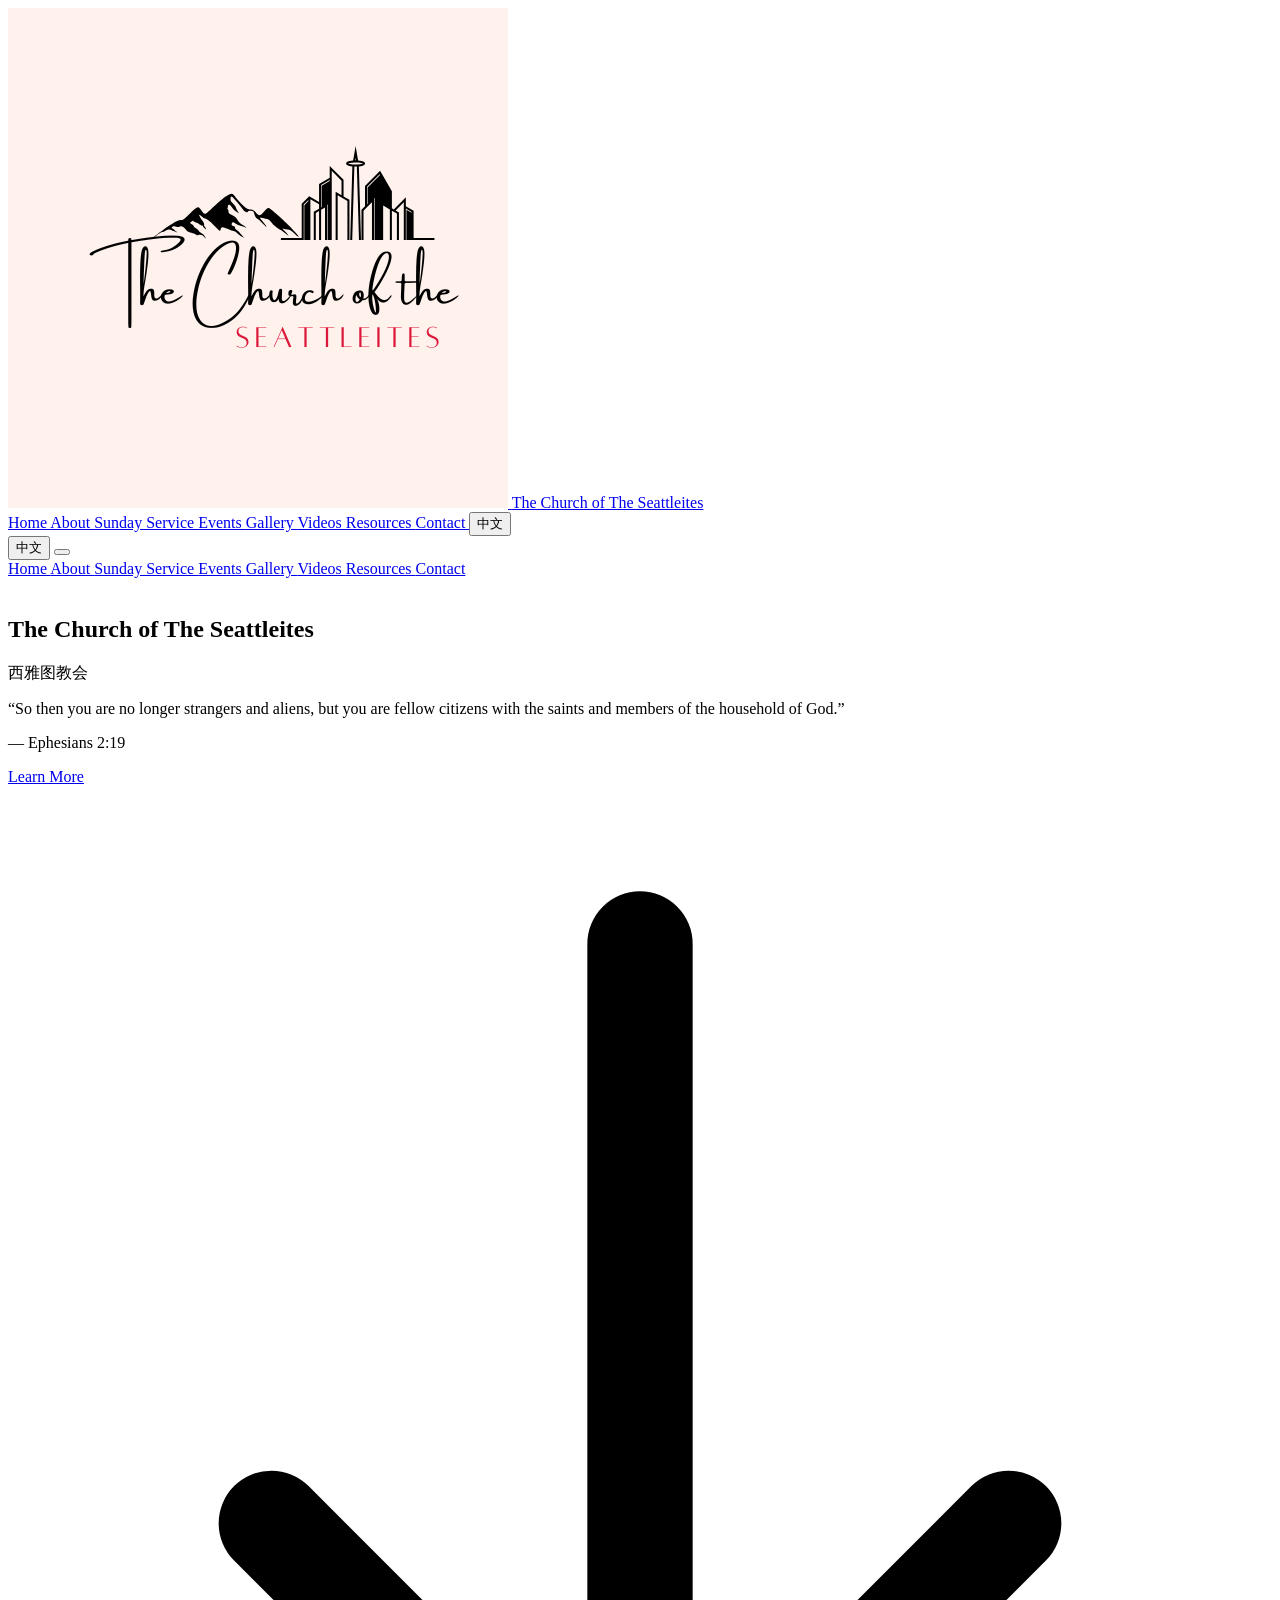
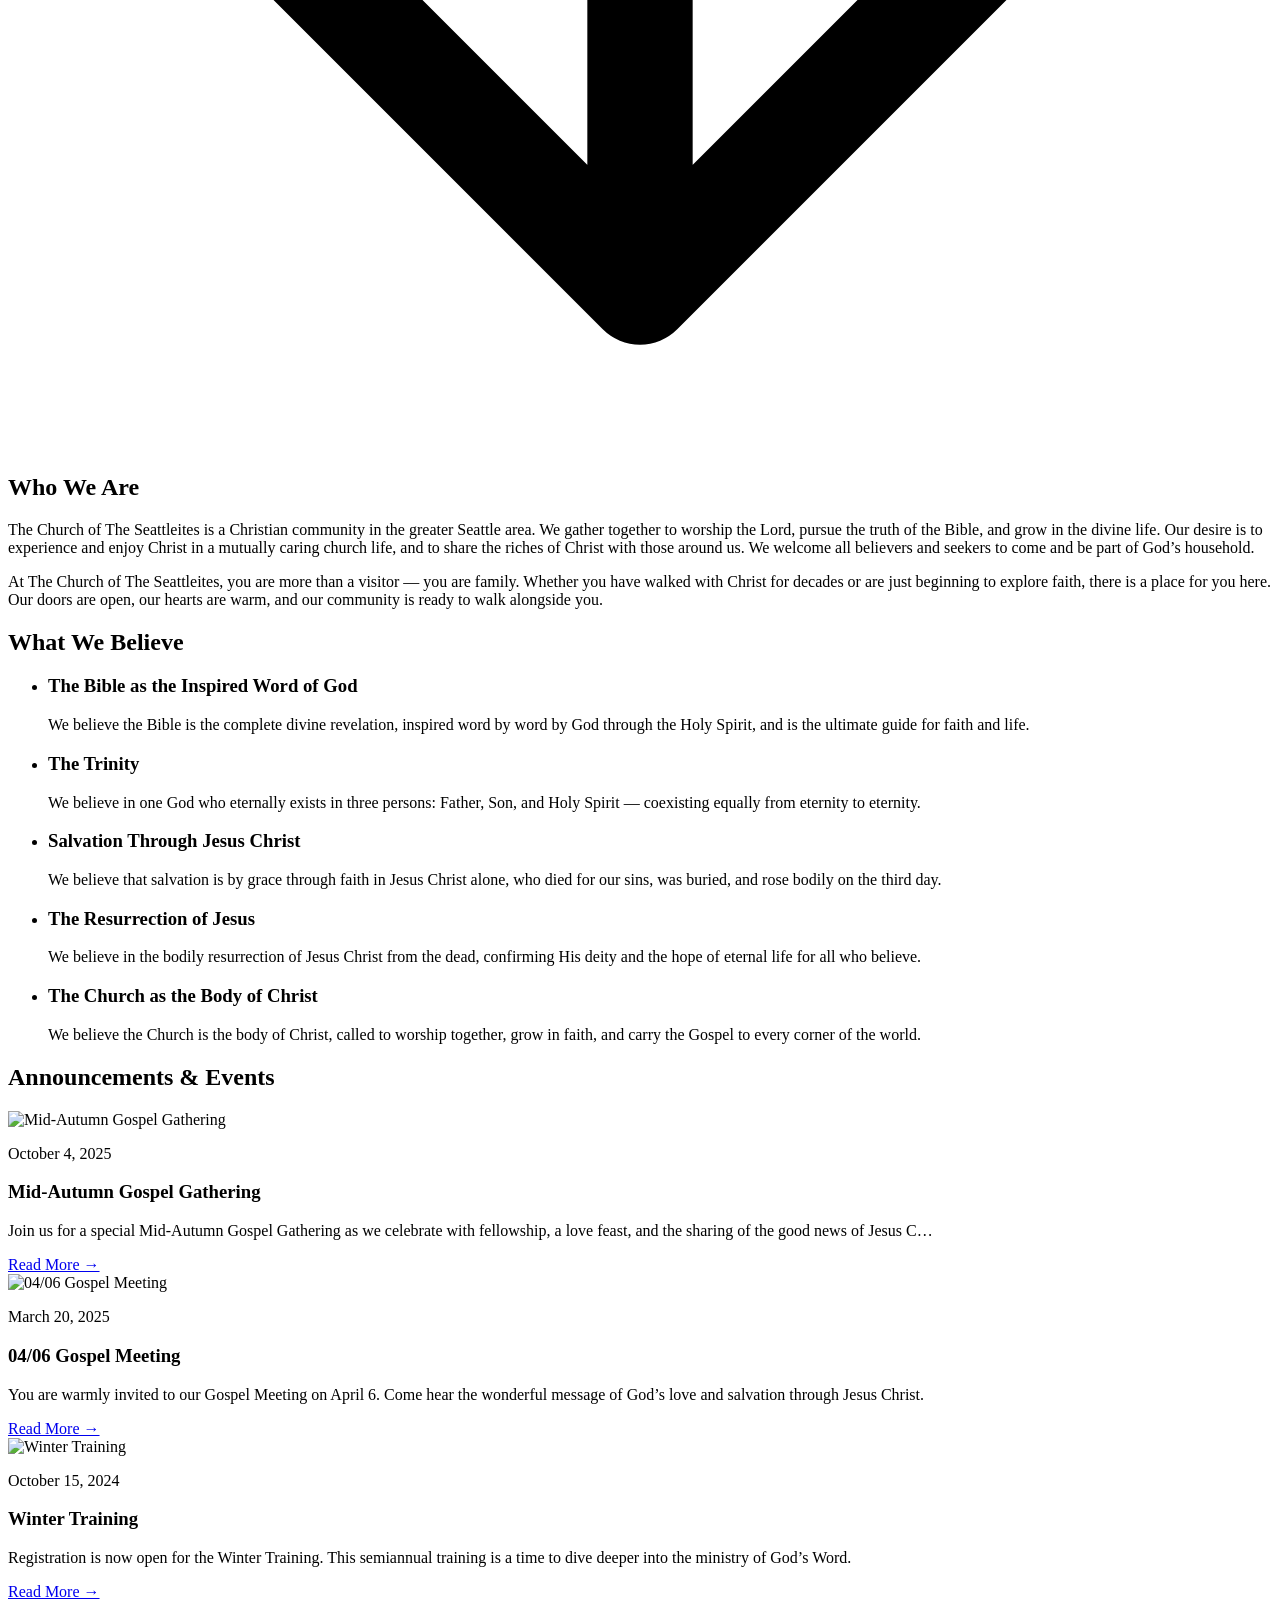
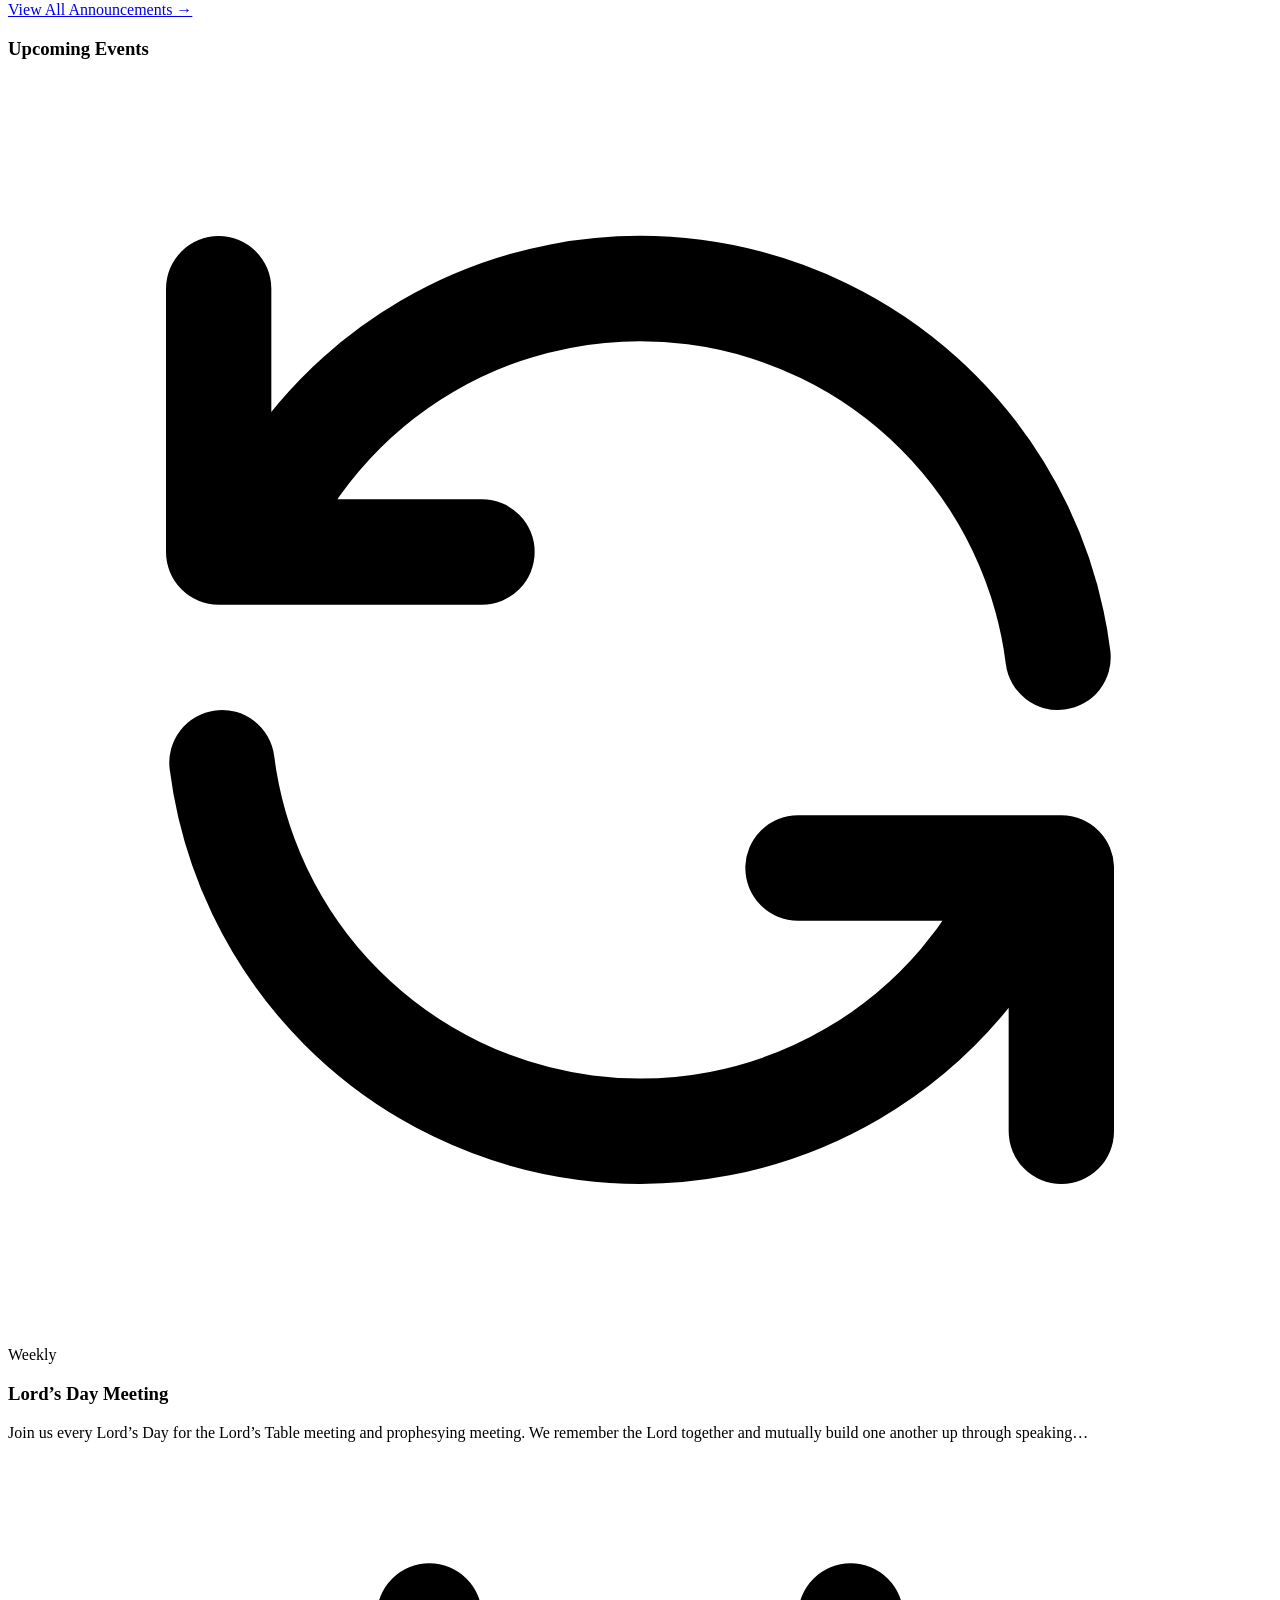
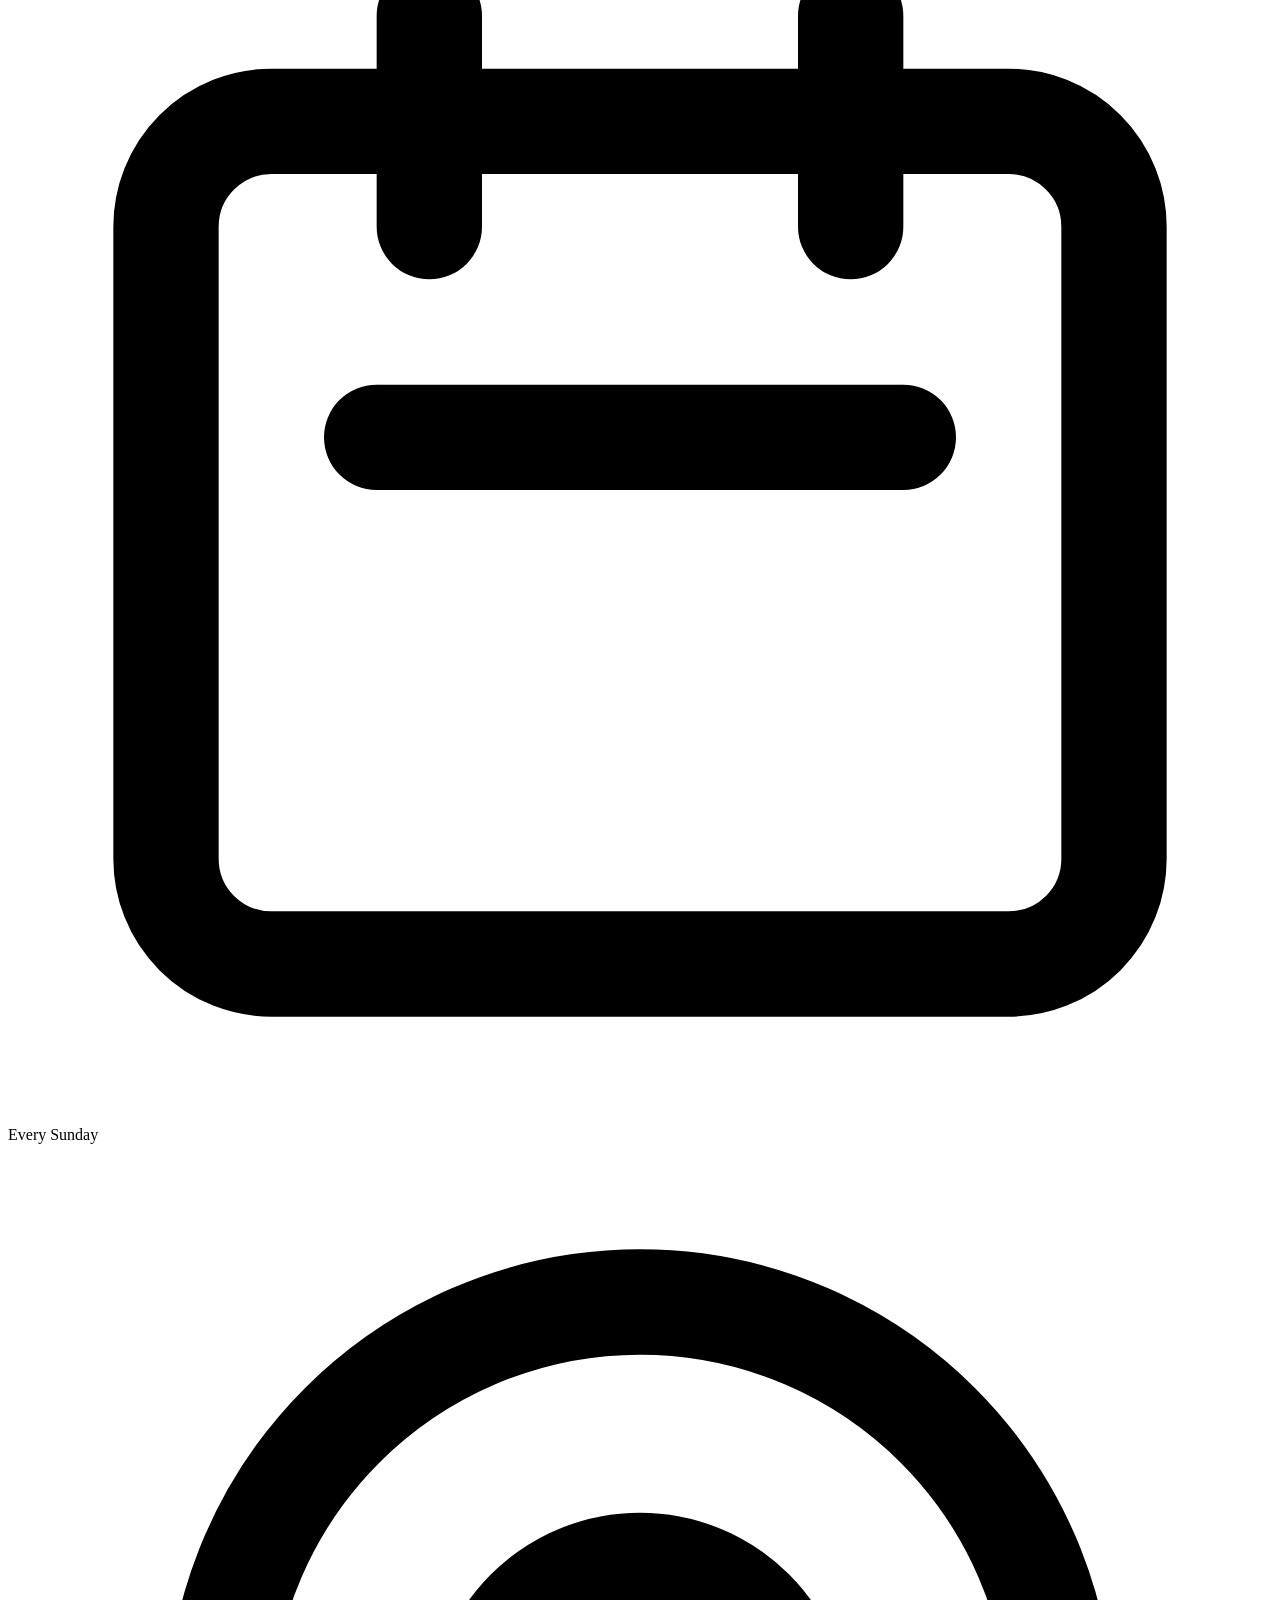
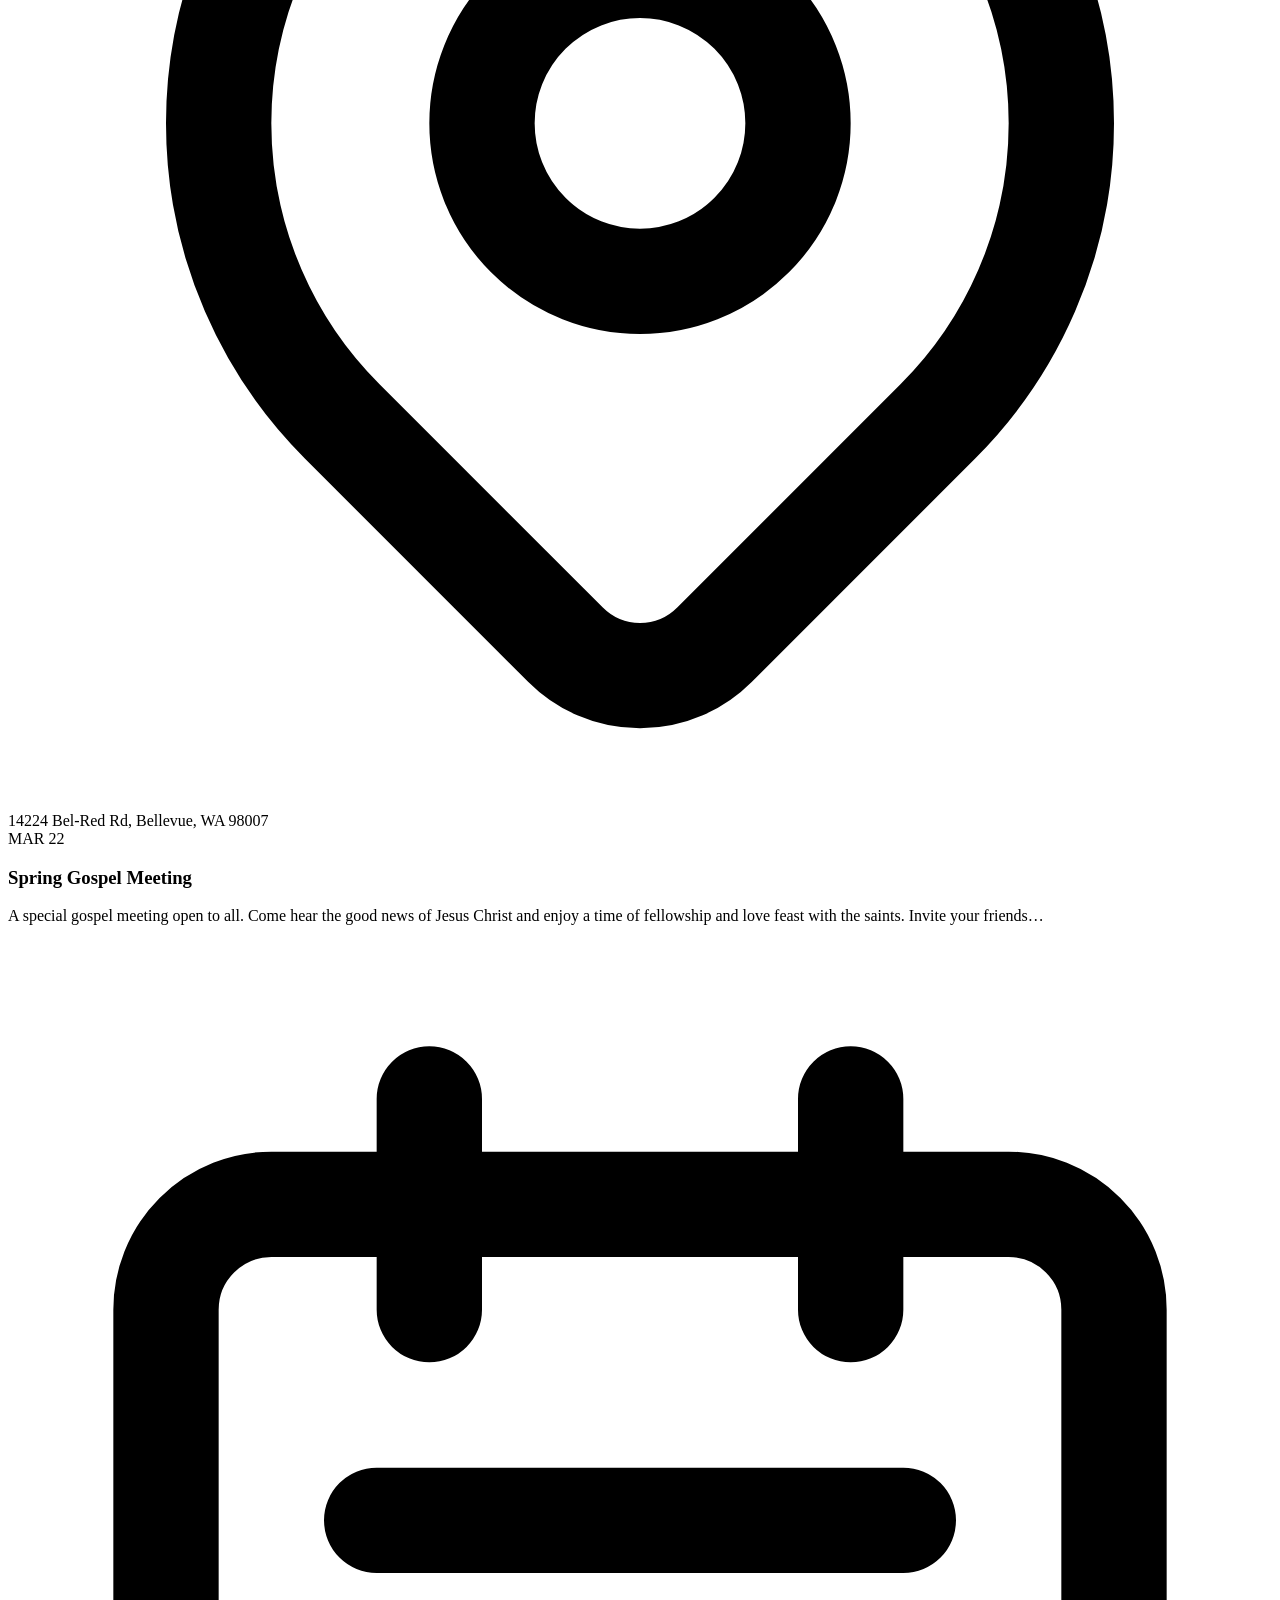
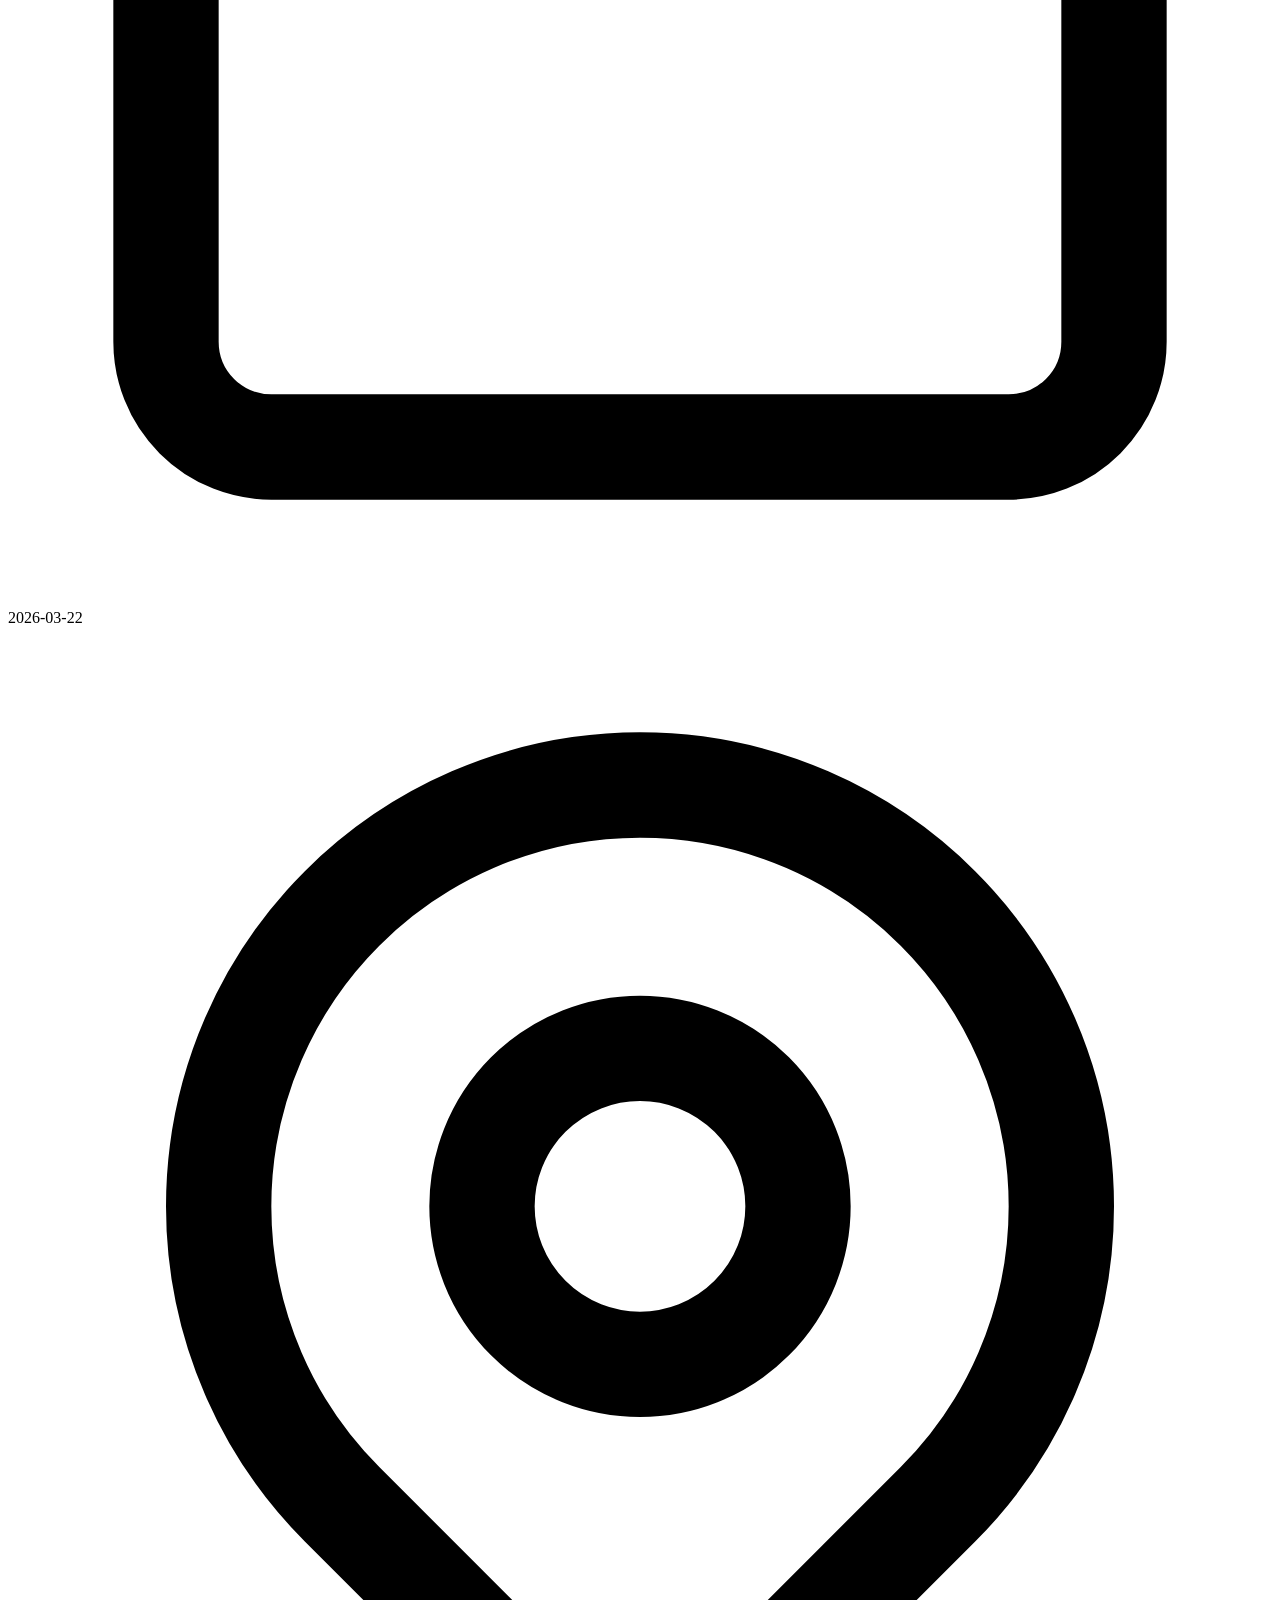
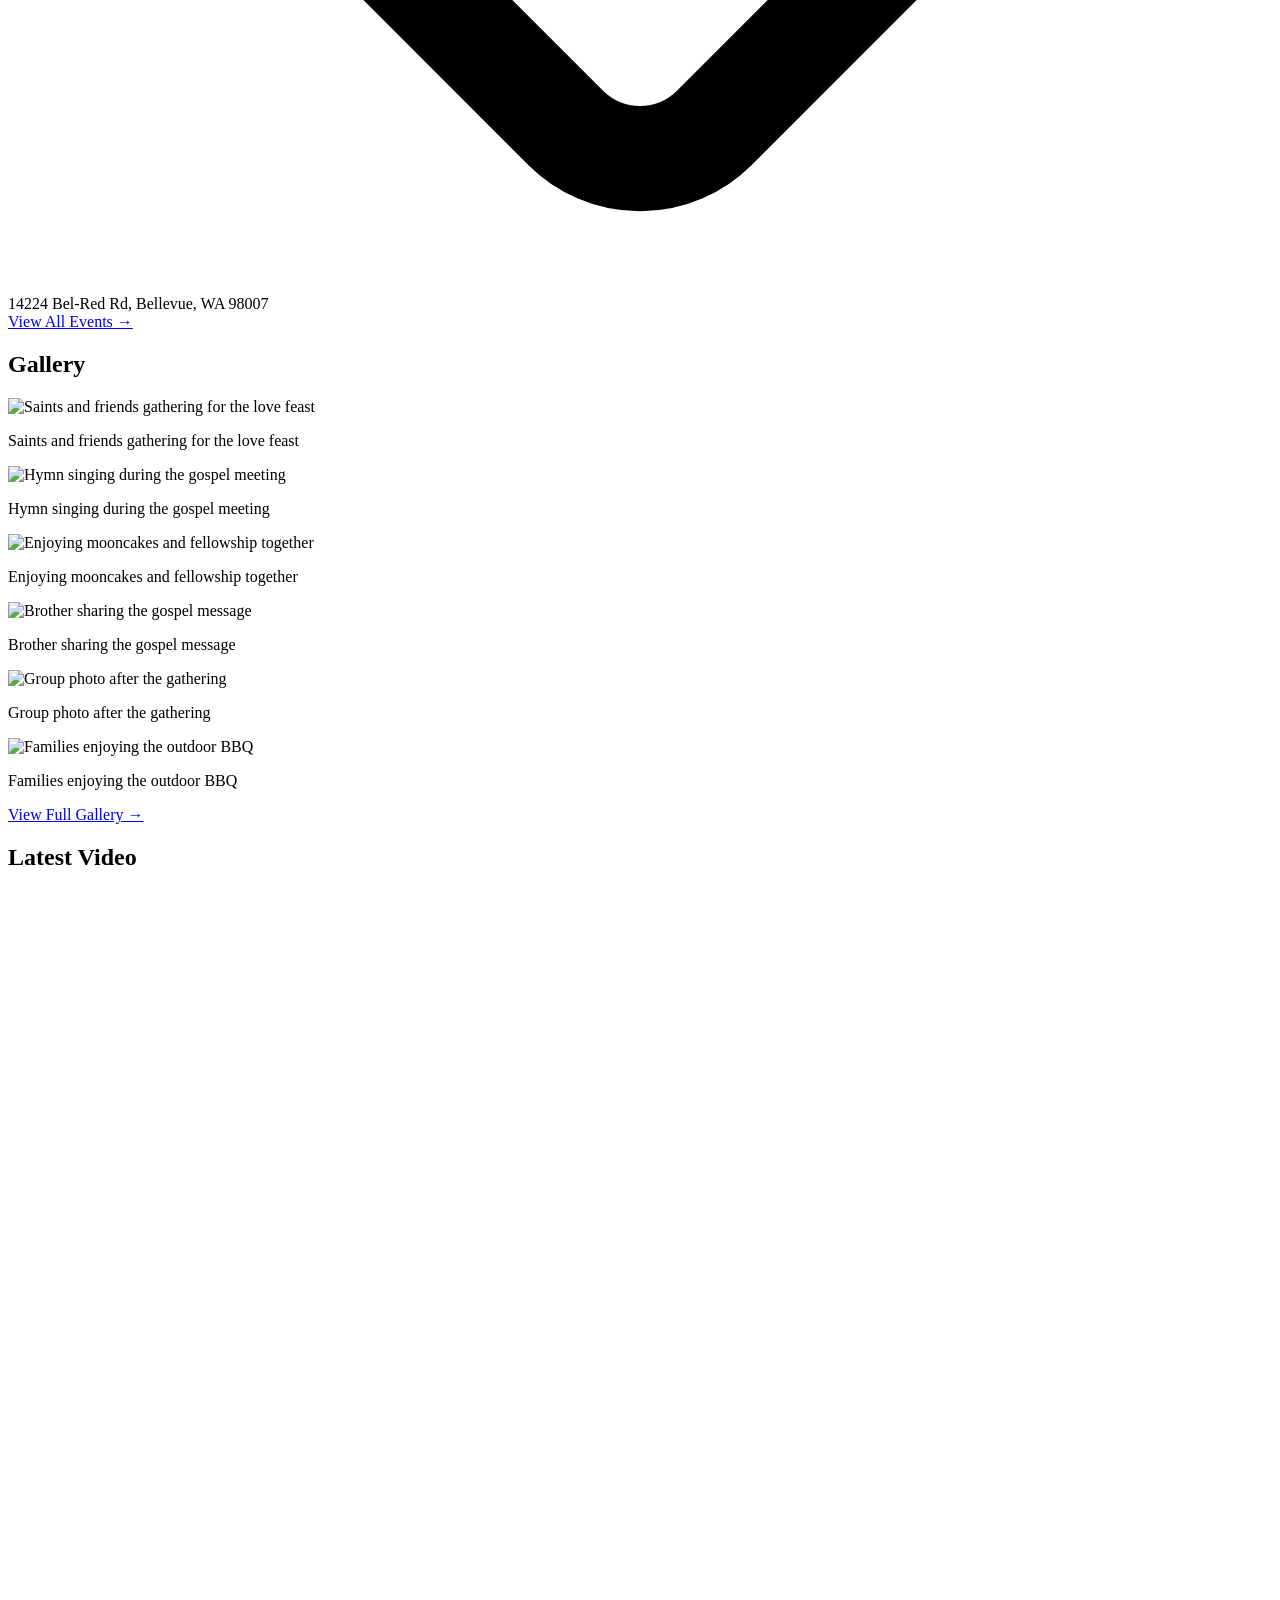
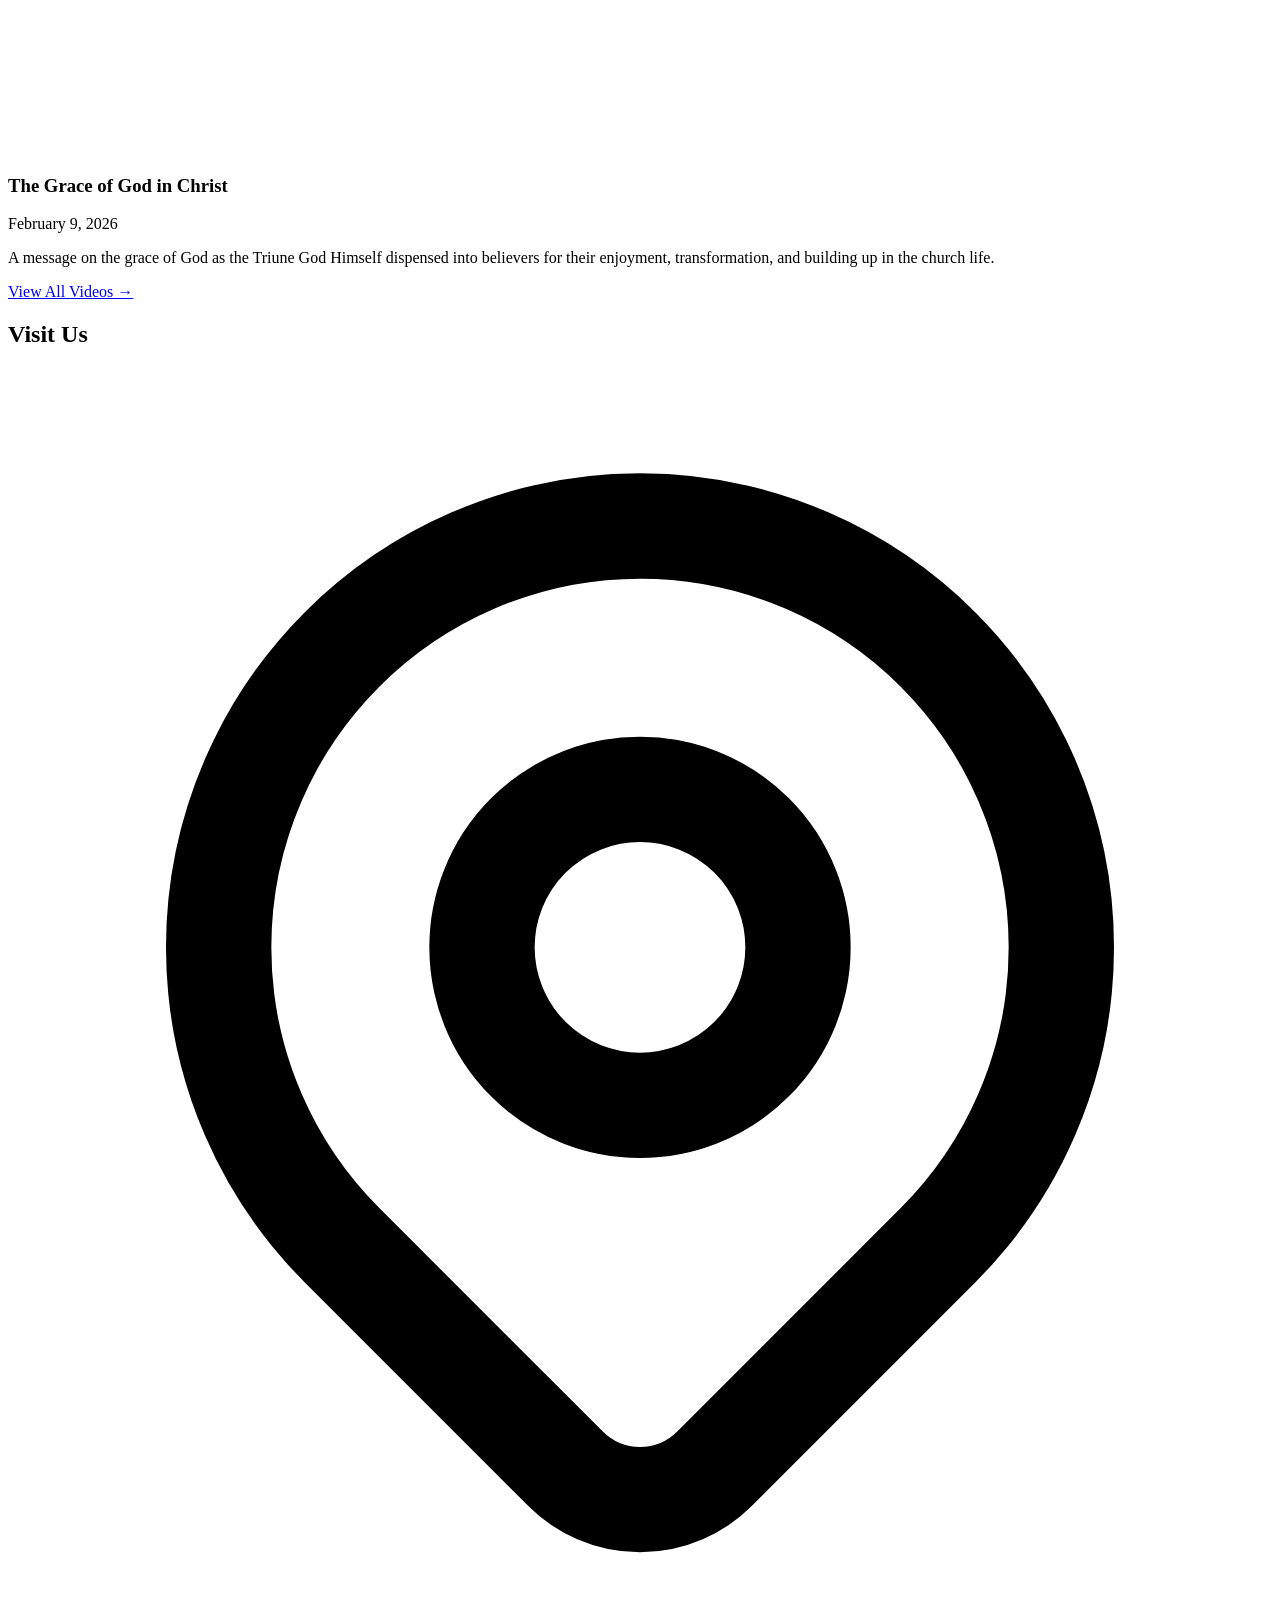
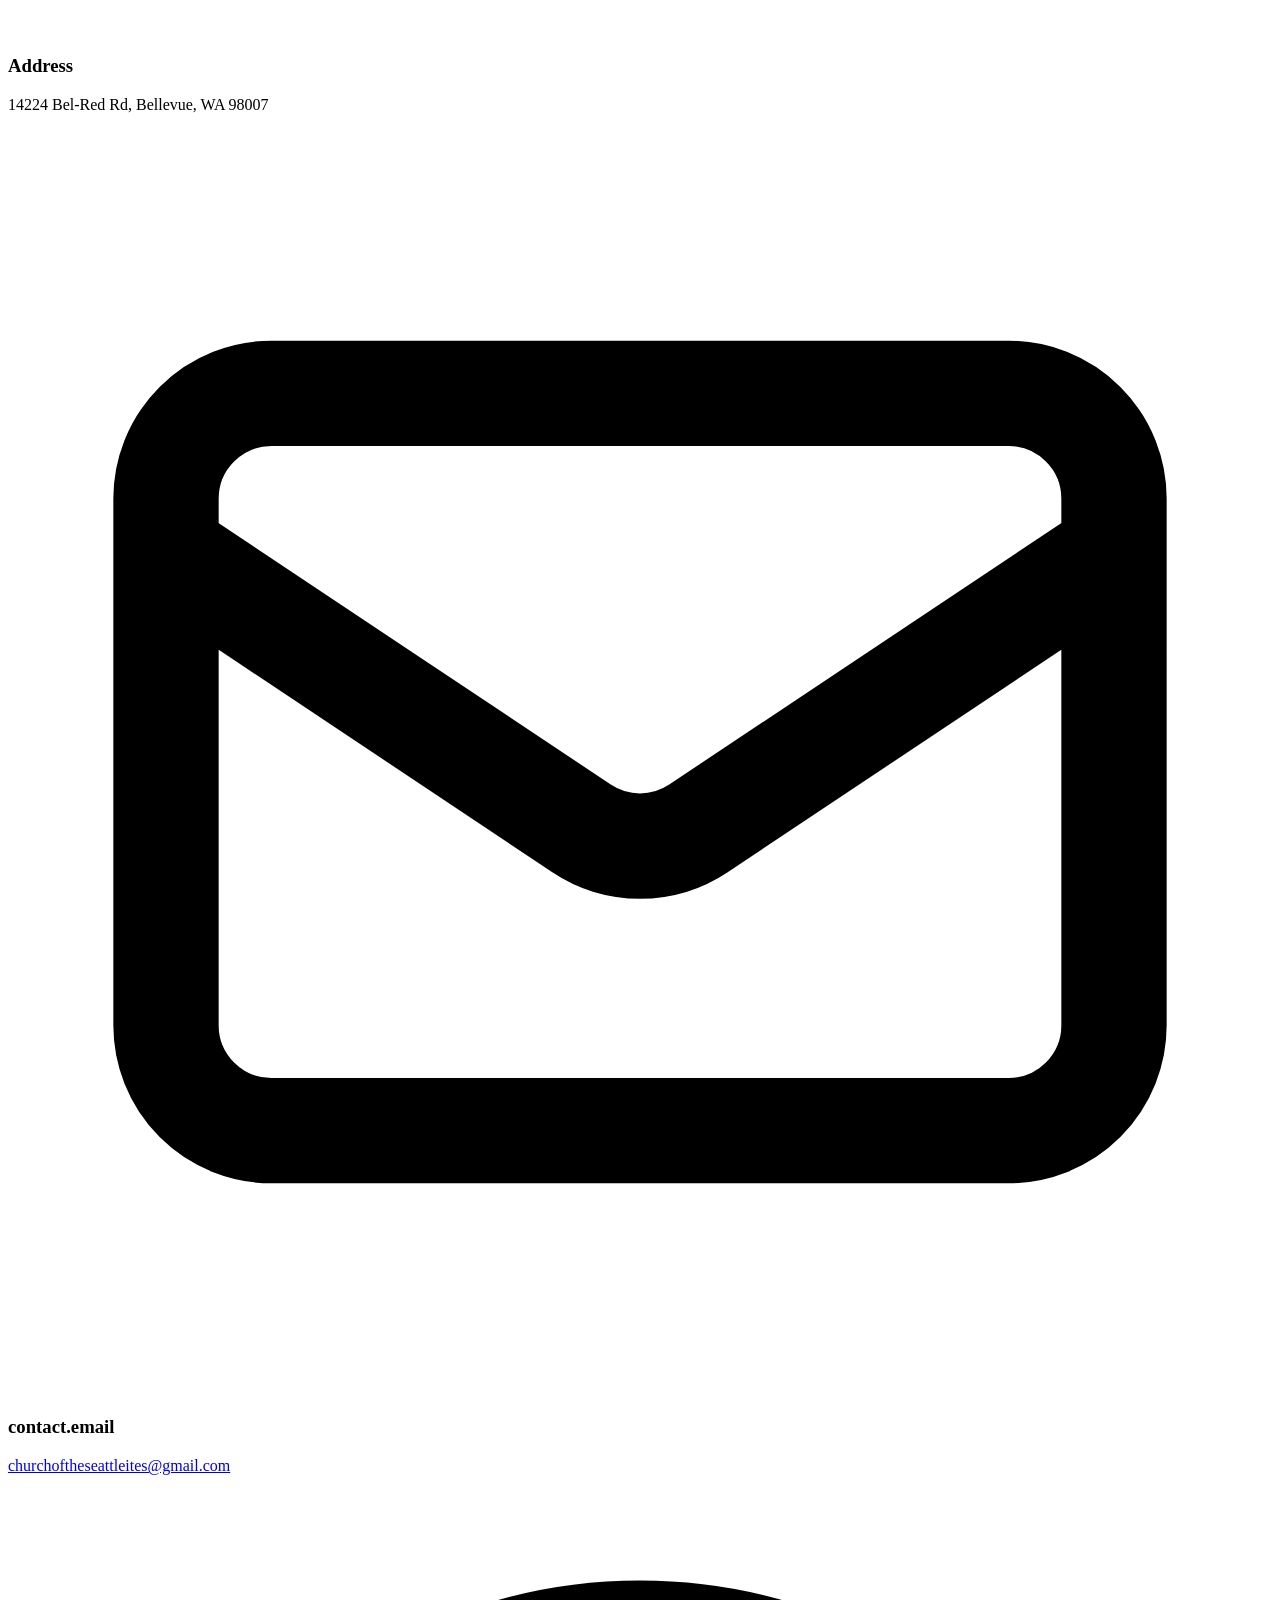
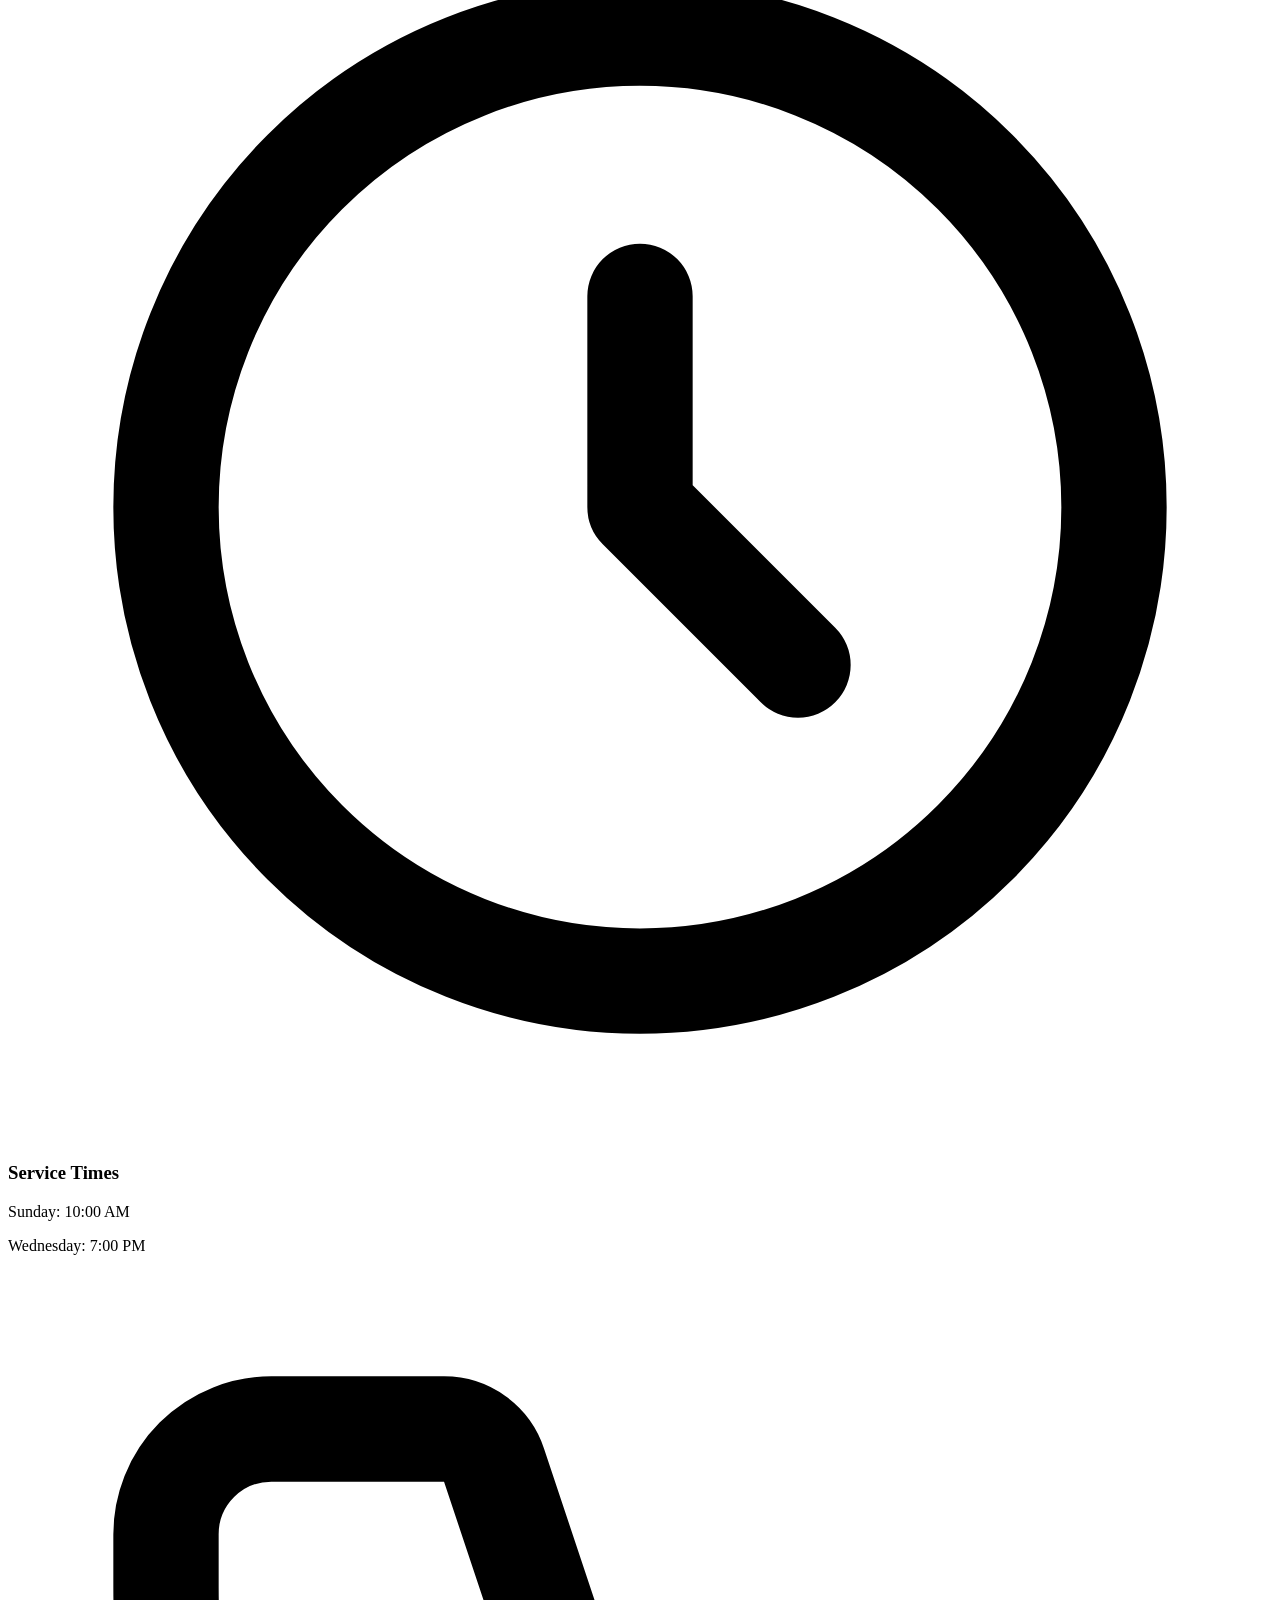
==== tcots-website/index.html @ 28f7b7d3 "Add files via upload" ====
<!DOCTYPE html>
<html lang="en">
<head>
  <meta charset="UTF-8" />
  <meta name="viewport" content="width=device-width, initial-scale=1.0" />
  <title>The Church of The Seattleites</title>
  <meta name="description" content="The Church of The Seattleites — A place of worship, community, and hope in the heart of the Pacific Northwest." />
  <script src="https://cdn.tailwindcss.com"></script>
  <style>
    /* Smooth scrolling for anchor links */
    html { scroll-behavior: smooth; }

    /* Gallery hover overlay */
    .gallery-item:hover .gallery-overlay {
      opacity: 1;
    }

    /* Hero parallax-like subtle animation */
    @keyframes subtlePulse {
      0%, 100% { opacity: 0.85; }
      50% { opacity: 1; }
    }
    .hero-bg { animation: subtlePulse 8s ease-in-out infinite; }
  </style>
</head>
<body class="bg-white text-gray-800 font-sans antialiased">

  <!-- ===== NAVIGATION (injected by app.js) ===== -->
  <div id="nav-container"></div>

  <main>

    <!-- ===================================================================
         SECTION 1: HERO BANNER
         =================================================================== -->
    <section id="hero" class="relative h-screen flex items-center justify-center overflow-hidden">
      <!-- Background image (place your photo at images/hero.jpg) -->
      <div class="absolute inset-0">
        <img src="images/hero.jpg" alt="" class="w-full h-full object-cover" />
        <!-- Fallback gradient if image hasn't loaded yet -->
        <div class="absolute inset-0 bg-gradient-to-br from-[#4d9cc4] via-[#3d7a9a] to-[#1e3a4b] -z-10"></div>
      </div>
      <!-- Dark overlay for text readability -->
      <div class="absolute inset-0 bg-black/50"></div>

      <div class="relative z-10 text-center px-6 max-w-3xl mx-auto">
        <h1 class="text-4xl sm:text-5xl md:text-6xl font-bold text-white leading-tight mb-2 tracking-tight">
          The Church of The Seattleites
        </h1>
        <p class="text-lg sm:text-xl text-white/70 mb-6">西雅图教会</p>
        <p id="hero-verse" class="text-lg sm:text-xl text-gray-200 italic leading-relaxed mb-4">
          &ldquo;So then you are no longer strangers and aliens, but you are fellow citizens with the saints and members of the household of God.&rdquo;
        </p>
        <p id="hero-verse-ref" class="text-sm text-[#7ec3de] font-medium mb-10 tracking-wide">
          &mdash; Ephesians 2:19
        </p>
        <a id="hero-learn-more" href="#who-we-are"
           class="inline-block border-2 border-[#7ec3de] text-[#7ec3de] hover:bg-[#7ec3de] hover:text-[#4d9cc4] px-8 py-3 rounded-full text-sm font-semibold uppercase tracking-widest transition-all duration-300">
          Learn More
        </a>
      </div>

      <!-- Subtle scroll indicator -->
      <div class="absolute bottom-8 left-1/2 -translate-x-1/2 z-10 animate-bounce">
        <svg class="w-6 h-6 text-white/60" fill="none" stroke="currentColor" viewBox="0 0 24 24">
          <path stroke-linecap="round" stroke-linejoin="round" stroke-width="2" d="M19 14l-7 7m0 0l-7-7m7 7V3"/>
        </svg>
      </div>
    </section>

    <!-- ===================================================================
         SECTION 2: WHO WE ARE / WHAT WE BELIEVE
         =================================================================== -->
    <section id="who-we-are" class="py-20 bg-white">
      <div class="max-w-7xl mx-auto px-4 sm:px-6 lg:px-8">
        <div class="grid grid-cols-1 lg:grid-cols-2 gap-12">

          <!-- Who We Are card -->
          <div class="bg-white rounded-xl shadow-lg border-t-4 border-[#7ec3de] p-8 sm:p-10">
            <h2 id="heading-who-we-are" class="text-3xl font-bold text-[#4d9cc4] mb-6">Who We Are</h2>
            <p id="mission-text" class="text-gray-600 leading-relaxed text-base">
              <!-- Populated by JS from siteData.mission -->
            </p>
            <p id="community-text" class="text-gray-600 leading-relaxed text-base mt-4">
              <!-- Populated by JS from siteData.communityDescription -->
            </p>
          </div>

          <!-- What We Believe card -->
          <div class="bg-white rounded-xl shadow-lg border-t-4 border-[#7ec3de] p-8 sm:p-10">
            <h2 id="heading-what-we-believe" class="text-3xl font-bold text-[#4d9cc4] mb-6">What We Believe</h2>
            <ul id="beliefs-list" class="space-y-4">
              <!-- Populated by JS from siteData.beliefs -->
            </ul>
          </div>

        </div>
      </div>
    </section>

    <!-- ===================================================================
         SECTION 3: ANNOUNCEMENTS & EVENTS
         =================================================================== -->
    <section id="announcements" class="py-20 bg-[#f8fafc]">
      <div class="max-w-7xl mx-auto px-4 sm:px-6 lg:px-8">
        <div class="text-center mb-12">
          <h2 id="heading-announcements" class="text-3xl sm:text-4xl font-bold text-[#4d9cc4] mb-3">Announcements &amp; Events</h2>
          <div class="w-16 h-1 bg-[#7ec3de] mx-auto rounded-full"></div>
        </div>

        <!-- Announcements -->
        <div id="announcements-grid" class="grid grid-cols-1 md:grid-cols-2 lg:grid-cols-3 gap-8">
          <!-- Populated by JS: 3 announcement cards -->
        </div>

        <div class="text-center mt-8">
          <a id="link-all-announcements" href="announcements.html"
             class="inline-block text-[#7ec3de] hover:text-[#5dade2] font-semibold text-sm uppercase tracking-wider transition-colors border-b-2 border-[#7ec3de] hover:border-[#5dade2] pb-1">
            View All Announcements &rarr;
          </a>
        </div>

        <!-- Events -->
        <div class="mt-16">
          <h3 id="heading-events" class="text-2xl sm:text-3xl font-bold text-[#4d9cc4] mb-8 text-center">Upcoming Events</h3>
          <div id="events-list" class="grid grid-cols-1 md:grid-cols-2 gap-8">
            <!-- Populated by JS: upcoming event cards -->
          </div>

          <div class="text-center mt-8">
            <a id="link-all-events" href="events.html"
               class="inline-block text-[#7ec3de] hover:text-[#5dade2] font-semibold text-sm uppercase tracking-wider transition-colors border-b-2 border-[#7ec3de] hover:border-[#5dade2] pb-1">
              View All Events &rarr;
            </a>
          </div>
        </div>
      </div>
    </section>

    <!-- ===================================================================
         SECTION 5: PHOTO GALLERY PREVIEW
         =================================================================== -->
    <section id="gallery" class="py-20 bg-[#f8fafc]">
      <div class="max-w-7xl mx-auto px-4 sm:px-6 lg:px-8">
        <div class="text-center mb-12">
          <h2 id="heading-gallery" class="text-3xl sm:text-4xl font-bold text-[#4d9cc4] mb-3">Gallery</h2>
          <div class="w-16 h-1 bg-[#7ec3de] mx-auto rounded-full"></div>
        </div>

        <div id="gallery-grid" class="grid grid-cols-2 md:grid-cols-3 gap-4">
          <!-- Populated by JS: 6 gallery photos with hover overlay -->
        </div>

        <div class="text-center mt-10">
          <a id="link-all-gallery" href="gallery.html"
             class="inline-block text-[#7ec3de] hover:text-[#5dade2] font-semibold text-sm uppercase tracking-wider transition-colors border-b-2 border-[#7ec3de] hover:border-[#5dade2] pb-1">
            View Full Gallery &rarr;
          </a>
        </div>
      </div>
    </section>

    <!-- ===================================================================
         SECTION 6: LATEST VIDEO
         =================================================================== -->
    <section id="videos" class="py-20 bg-white">
      <div class="max-w-7xl mx-auto px-4 sm:px-6 lg:px-8">
        <div class="text-center mb-12">
          <h2 id="heading-watch" class="text-3xl sm:text-4xl font-bold text-[#4d9cc4] mb-3">Watch</h2>
          <div class="w-16 h-1 bg-[#7ec3de] mx-auto rounded-full"></div>
        </div>

        <div id="latest-video" class="max-w-4xl mx-auto">
          <!-- Populated by JS: latest video embed + title/description -->
        </div>

        <div class="text-center mt-10">
          <a id="link-all-videos" href="videos.html"
             class="inline-block text-[#7ec3de] hover:text-[#5dade2] font-semibold text-sm uppercase tracking-wider transition-colors border-b-2 border-[#7ec3de] hover:border-[#5dade2] pb-1">
            View All Videos &rarr;
          </a>
        </div>
      </div>
    </section>

    <!-- ===================================================================
         SECTION 7: CONTACT / VISIT US
         =================================================================== -->
    <section id="contact" class="py-20 bg-[#f8fafc]">
      <div class="max-w-7xl mx-auto px-4 sm:px-6 lg:px-8">
        <div class="text-center mb-12">
          <h2 id="heading-visit" class="text-3xl sm:text-4xl font-bold text-[#4d9cc4] mb-3">Visit Us</h2>
          <div class="w-16 h-1 bg-[#7ec3de] mx-auto rounded-full"></div>
        </div>

        <div class="grid grid-cols-1 lg:grid-cols-2 gap-12">

          <!-- Contact Info -->
          <div id="contact-info" class="space-y-8">
            <!-- Populated by JS from siteData -->
          </div>

          <!-- Google Maps Embed -->
          <div class="rounded-xl overflow-hidden shadow-lg h-80 lg:h-auto min-h-[320px]">
            <iframe
              src="https://www.google.com/maps/embed?pb=!1m18!1m12!1m3!1d2690.5!2d-122.164!3d47.627!2m3!1f0!2f0!3f0!3m2!1i1024!2i768!4f13.1!3m3!1m2!1s0x0%3A0x0!2s14224+Bel-Red+Rd%2C+Bellevue%2C+WA+98007!5e0!3m2!1sen!2sus!4v1700000000000"
              class="w-full h-full border-0"
              allowfullscreen=""
              loading="lazy"
              referrerpolicy="no-referrer-when-downgrade"
              title="The Church of The Seattleites location on Google Maps">
            </iframe>
          </div>

        </div>
      </div>
    </section>

  </main>

  <!-- ===== FOOTER (injected by app.js) ===== -->
  <div id="footer-container"></div>

  <!-- ===================================================================
       MODULE SCRIPT: Populate dynamic sections from data files
       =================================================================== -->
  <script type="module">
    import { siteData } from './data/site.js';
    import { posts } from './data/posts.js';
    import { events } from './data/events.js';
    import { gallery } from './data/gallery.js';
    import { videos } from './data/videos.js';
    import { formatDate, createYouTubeEmbed, truncateText, t, localize, getLang } from './js/app.js';

    // i18n: Update static headings
    document.addEventListener('DOMContentLoaded', () => {
      // Hero
      const heroVerse = document.getElementById('hero-verse');
      if (heroVerse) heroVerse.innerHTML = t('home.heroVerse');
      const heroVerseRef = document.getElementById('hero-verse-ref');
      if (heroVerseRef) heroVerseRef.innerHTML = '\u2014 ' + (getLang() === 'zh' ? '以弗所书 2:19' : 'Ephesians 2:19');
      const heroLearnMore = document.getElementById('hero-learn-more');
      if (heroLearnMore) heroLearnMore.textContent = t('home.learnMore');

      // Section headings
      document.getElementById('heading-who-we-are')?.replaceChildren(document.createTextNode(t('home.whoWeAre')));
      document.getElementById('heading-what-we-believe')?.replaceChildren(document.createTextNode(t('home.whatWeBelieve')));
      document.getElementById('heading-announcements')?.replaceChildren(document.createTextNode(t('home.announcements')));
      document.getElementById('link-all-announcements')?.replaceChildren(document.createTextNode(t('home.viewAllAnnouncements') + ' →'));
      document.getElementById('heading-events')?.replaceChildren(document.createTextNode(t('home.upcomingEvents')));
      document.getElementById('link-all-events')?.replaceChildren(document.createTextNode(t('home.viewAllEvents') + ' →'));
      document.getElementById('heading-gallery')?.replaceChildren(document.createTextNode(t('home.galleryPreview')));
      document.getElementById('link-all-gallery')?.replaceChildren(document.createTextNode(t('home.viewFullGallery') + ' →'));
      document.getElementById('heading-watch')?.replaceChildren(document.createTextNode(t('home.latestVideo')));
      document.getElementById('link-all-videos')?.replaceChildren(document.createTextNode(t('home.viewAllVideos') + ' →'));
      document.getElementById('heading-visit')?.replaceChildren(document.createTextNode(t('home.visitUs')));
    });

    // -----------------------------------------------------------------
    // SECTION 2: Who We Are / What We Believe
    // -----------------------------------------------------------------
    const missionEl = document.getElementById('mission-text');
    if (missionEl) {
      missionEl.textContent = localize(siteData, 'mission') || '';
    }

    const communityEl = document.getElementById('community-text');
    if (communityEl) {
      communityEl.textContent = localize(siteData, 'communityDescription') || '';
    }

    const beliefsList = document.getElementById('beliefs-list');
    if (beliefsList && siteData.beliefs) {
      beliefsList.innerHTML = siteData.beliefs
        .map(
          (belief) => `
          <li class="flex items-start space-x-3">
            <span class="mt-1 flex-shrink-0 w-2 h-2 rounded-full bg-[#7ec3de]"></span>
            <div>
              <h3 class="font-semibold text-[#4d9cc4] text-sm">${localize(belief, 'title')}</h3>
              <p class="text-gray-600 text-sm mt-1">${localize(belief, 'description')}</p>
            </div>
          </li>`
        )
        .join('');
    }

    // -----------------------------------------------------------------
    // SECTION 3: Latest Announcements (first 3 posts)
    // -----------------------------------------------------------------
    const announcementsGrid = document.getElementById('announcements-grid');
    if (announcementsGrid && posts.length > 0) {
      const latestPosts = posts.slice(0, 3);
      announcementsGrid.innerHTML = latestPosts
        .map(
          (post) => `
          <article class="bg-white rounded-xl shadow-md overflow-hidden hover:shadow-lg transition-shadow duration-300 flex flex-col">
            <div class="h-48 overflow-hidden">
              <img
                src="${post.image}"
                alt="${localize(post, 'title')}"
                class="w-full h-full object-cover hover:scale-105 transition-transform duration-500"
                loading="lazy" />
            </div>
            <div class="p-6 flex flex-col flex-1">
              <p class="text-xs text-[#7ec3de] font-semibold uppercase tracking-wider mb-2">${formatDate(post.date)}</p>
              <h3 class="text-lg font-bold text-[#4d9cc4] mb-2 leading-snug">${localize(post, 'title')}</h3>
              <p class="text-gray-600 text-sm leading-relaxed flex-1">${truncateText(localize(post, 'excerpt'), 140)}</p>
              <a href="announcements.html#${post.slug || post.id}"
                 class="mt-4 inline-block text-[#7ec3de] hover:text-[#5dade2] font-semibold text-sm transition-colors">
                ${t('common.readMore')} &rarr;
              </a>
            </div>
          </article>`
        )
        .join('');
    }

    // -----------------------------------------------------------------
    // SECTION 4: Upcoming Events (filter type === 'upcoming')
    // -----------------------------------------------------------------
    const eventsList = document.getElementById('events-list');
    if (eventsList && events.length > 0) {
      const upcomingEvents = events.filter((e) => e.type === 'upcoming');
      eventsList.innerHTML = upcomingEvents
        .map(
          (event) => `
          <article class="bg-[#f8fafc] rounded-xl p-6 flex items-start space-x-5 hover:shadow-md transition-shadow duration-300 border border-gray-100">
            <!-- Date badge -->
            ${event.recurring
              ? `<div class="flex-shrink-0 w-16 h-16 bg-[#4d9cc4] rounded-lg flex flex-col items-center justify-center text-white shadow px-1">
                   <svg class="w-5 h-5 mb-0.5" fill="none" stroke="currentColor" viewBox="0 0 24 24"><path stroke-linecap="round" stroke-linejoin="round" stroke-width="2" d="M4 4v5h.582m15.356 2A8.001 8.001 0 004.582 9m0 0H9m11 11v-5h-.581m0 0a8.003 8.003 0 01-15.357-2m15.357 2H15"/></svg>
                   <span class="text-[10px] font-bold uppercase leading-tight text-center">${t('common.weekly')}</span>
                 </div>`
              : `<div class="flex-shrink-0 w-16 h-16 bg-[#4d9cc4] rounded-lg flex flex-col items-center justify-center text-white shadow">
                   <span class="text-xs font-medium uppercase text-[#7ec3de]">${getMonthAbbr(event.date)}</span>
                   <span class="text-xl font-bold leading-none">${getDayNum(event.date)}</span>
                 </div>`
            }
            <div class="flex-1 min-w-0">
              <h3 class="text-lg font-bold text-[#4d9cc4] mb-1">${localize(event, 'title')}</h3>
              <p class="text-sm text-gray-600 leading-relaxed mb-2">${truncateText(localize(event, 'description'), 160)}</p>
              <div class="flex flex-wrap items-center gap-x-4 gap-y-1 text-xs text-gray-500">
                ${event.date ? `<span class="flex items-center space-x-1">
                  <svg class="w-3.5 h-3.5" fill="none" stroke="currentColor" viewBox="0 0 24 24"><path stroke-linecap="round" stroke-linejoin="round" stroke-width="2" d="M8 7V3m8 4V3m-9 8h10M5 21h14a2 2 0 002-2V7a2 2 0 00-2-2H5a2 2 0 00-2 2v12a2 2 0 002 2z"/></svg>
                  <span>${localize(event, 'date')}</span>
                </span>` : ''}
                <span class="flex items-center space-x-1">
                  <svg class="w-3.5 h-3.5" fill="none" stroke="currentColor" viewBox="0 0 24 24"><path stroke-linecap="round" stroke-linejoin="round" stroke-width="2" d="M17.657 16.657L13.414 20.9a1.998 1.998 0 01-2.827 0l-4.244-4.243a8 8 0 1111.314 0z"/><path stroke-linecap="round" stroke-linejoin="round" stroke-width="2" d="M15 11a3 3 0 11-6 0 3 3 0 016 0z"/></svg>
                  <span>${event.location}</span>
                </span>
              </div>
            </div>
          </article>`
        )
        .join('');
    }

    // Helper: extract month abbreviation from date string
    function getMonthAbbr(dateStr) {
      if (!dateStr) return '';
      // Handle recurring text dates like "Every Sunday"
      const d = new Date(dateStr);
      if (isNaN(d.getTime())) {
        // For non-ISO dates, return a calendar icon placeholder
        return 'ON';
      }
      return d.toLocaleDateString('en-US', { month: 'short' }).toUpperCase();
    }

    // Helper: extract day number from date string
    function getDayNum(dateStr) {
      if (!dateStr) return '--';
      const d = new Date(dateStr);
      if (isNaN(d.getTime())) return '--';
      return d.getDate();
    }

    // -----------------------------------------------------------------
    // SECTION 5: Gallery Preview (flatten albums, show first 6 photos)
    // -----------------------------------------------------------------
    const galleryGrid = document.getElementById('gallery-grid');
    if (galleryGrid && gallery.length > 0) {
      const allPhotos = gallery.flatMap((album) =>
        album.photos.map((photo) => ({ ...photo, albumName: album.album }))
      );
      const previewPhotos = allPhotos.slice(0, 6);
      galleryGrid.innerHTML = previewPhotos
        .map(
          (photo) => `
          <div class="gallery-item relative rounded-lg overflow-hidden shadow-md aspect-[4/3] cursor-pointer group">
            <img
              src="${photo.src}"
              alt="${photo.caption || photo.alt || ''}"
              class="w-full h-full object-cover group-hover:scale-110 transition-transform duration-500"
              loading="lazy" />
            <div class="gallery-overlay absolute inset-0 bg-gradient-to-t from-black/70 via-black/20 to-transparent opacity-0 transition-opacity duration-300 flex items-end p-4">
              <p class="text-white text-sm font-medium leading-snug">${photo.caption || ''}</p>
            </div>
          </div>`
        )
        .join('');
    }

    // -----------------------------------------------------------------
    // SECTION 6: Latest Video (most recent by date)
    // -----------------------------------------------------------------
    const latestVideoEl = document.getElementById('latest-video');
    if (latestVideoEl && videos.length > 0) {
      // Sort by date descending, pick the first
      const sorted = [...videos].sort(
        (a, b) => new Date(b.date) - new Date(a.date)
      );
      const latest = sorted[0];
      latestVideoEl.innerHTML = `
        ${createYouTubeEmbed(latest.youtubeId)}
        <div class="mt-6 text-center">
          <h3 class="text-xl font-bold text-[#4d9cc4] mb-2">${localize(latest, 'title')}</h3>
          <p class="text-sm text-gray-500 mb-3">${formatDate(latest.date)}</p>
          <p class="text-gray-600 text-base leading-relaxed max-w-2xl mx-auto">${localize(latest, 'description')}</p>
        </div>`;
    }

    // -----------------------------------------------------------------
    // SECTION 7: Contact / Visit Us
    // -----------------------------------------------------------------
    const contactInfo = document.getElementById('contact-info');
    if (contactInfo) {
      contactInfo.innerHTML = `
        <!-- Address -->
        <div class="flex items-start space-x-4">
          <div class="flex-shrink-0 w-12 h-12 bg-[#4d9cc4] rounded-lg flex items-center justify-center">
            <svg class="w-6 h-6 text-[#7ec3de]" fill="none" stroke="currentColor" viewBox="0 0 24 24"><path stroke-linecap="round" stroke-linejoin="round" stroke-width="2" d="M17.657 16.657L13.414 20.9a1.998 1.998 0 01-2.827 0l-4.244-4.243a8 8 0 1111.314 0z"/><path stroke-linecap="round" stroke-linejoin="round" stroke-width="2" d="M15 11a3 3 0 11-6 0 3 3 0 016 0z"/></svg>
          </div>
          <div>
            <h3 class="font-semibold text-[#4d9cc4] text-lg mb-1">${t('contact.address')}</h3>
            <p class="text-gray-600">${siteData.address}</p>
          </div>
        </div>

        <!-- Email -->
        <div class="flex items-start space-x-4">
          <div class="flex-shrink-0 w-12 h-12 bg-[#4d9cc4] rounded-lg flex items-center justify-center">
            <svg class="w-6 h-6 text-[#7ec3de]" fill="none" stroke="currentColor" viewBox="0 0 24 24"><path stroke-linecap="round" stroke-linejoin="round" stroke-width="2" d="M3 8l7.89 5.26a2 2 0 002.22 0L21 8M5 19h14a2 2 0 002-2V7a2 2 0 00-2-2H5a2 2 0 00-2 2v10a2 2 0 002 2z"/></svg>
          </div>
          <div>
            <h3 class="font-semibold text-[#4d9cc4] text-lg mb-1">${t('contact.email')}</h3>
            <a href="mailto:${siteData.email}" class="text-[#7ec3de] hover:text-[#5dade2] transition-colors">${siteData.email}</a>
          </div>
        </div>

        <!-- Service Times -->
        <div class="flex items-start space-x-4">
          <div class="flex-shrink-0 w-12 h-12 bg-[#4d9cc4] rounded-lg flex items-center justify-center">
            <svg class="w-6 h-6 text-[#7ec3de]" fill="none" stroke="currentColor" viewBox="0 0 24 24"><path stroke-linecap="round" stroke-linejoin="round" stroke-width="2" d="M12 8v4l3 3m6-3a9 9 0 11-18 0 9 9 0 0118 0z"/></svg>
          </div>
          <div>
            <h3 class="font-semibold text-[#4d9cc4] text-lg mb-1">${t('contact.serviceTimes')}</h3>
            <p class="text-gray-600">${t('contact.sunday')}: ${siteData.serviceTimes.sunday}</p>
            <p class="text-gray-600">${t('contact.wednesday')}: ${siteData.serviceTimes.wednesday}</p>
          </div>
        </div>

        <!-- Phone -->
        <div class="flex items-start space-x-4">
          <div class="flex-shrink-0 w-12 h-12 bg-[#4d9cc4] rounded-lg flex items-center justify-center">
            <svg class="w-6 h-6 text-[#7ec3de]" fill="none" stroke="currentColor" viewBox="0 0 24 24"><path stroke-linecap="round" stroke-linejoin="round" stroke-width="2" d="M3 5a2 2 0 012-2h3.28a1 1 0 01.948.684l1.498 4.493a1 1 0 01-.502 1.21l-2.257 1.13a11.042 11.042 0 005.516 5.516l1.13-2.257a1 1 0 011.21-.502l4.493 1.498a1 1 0 01.684.949V19a2 2 0 01-2 2h-1C9.716 21 3 14.284 3 6V5z"/></svg>
          </div>
          <div>
            <h3 class="font-semibold text-[#4d9cc4] text-lg mb-1">${t('contact.phone')}</h3>
            <a href="tel:${siteData.phone.replace(/[^+\d]/g, '')}" class="text-[#7ec3de] hover:text-[#5dade2] transition-colors">${siteData.phone}</a>
          </div>
        </div>
      `;
    }
  </script>

</body>
</html>
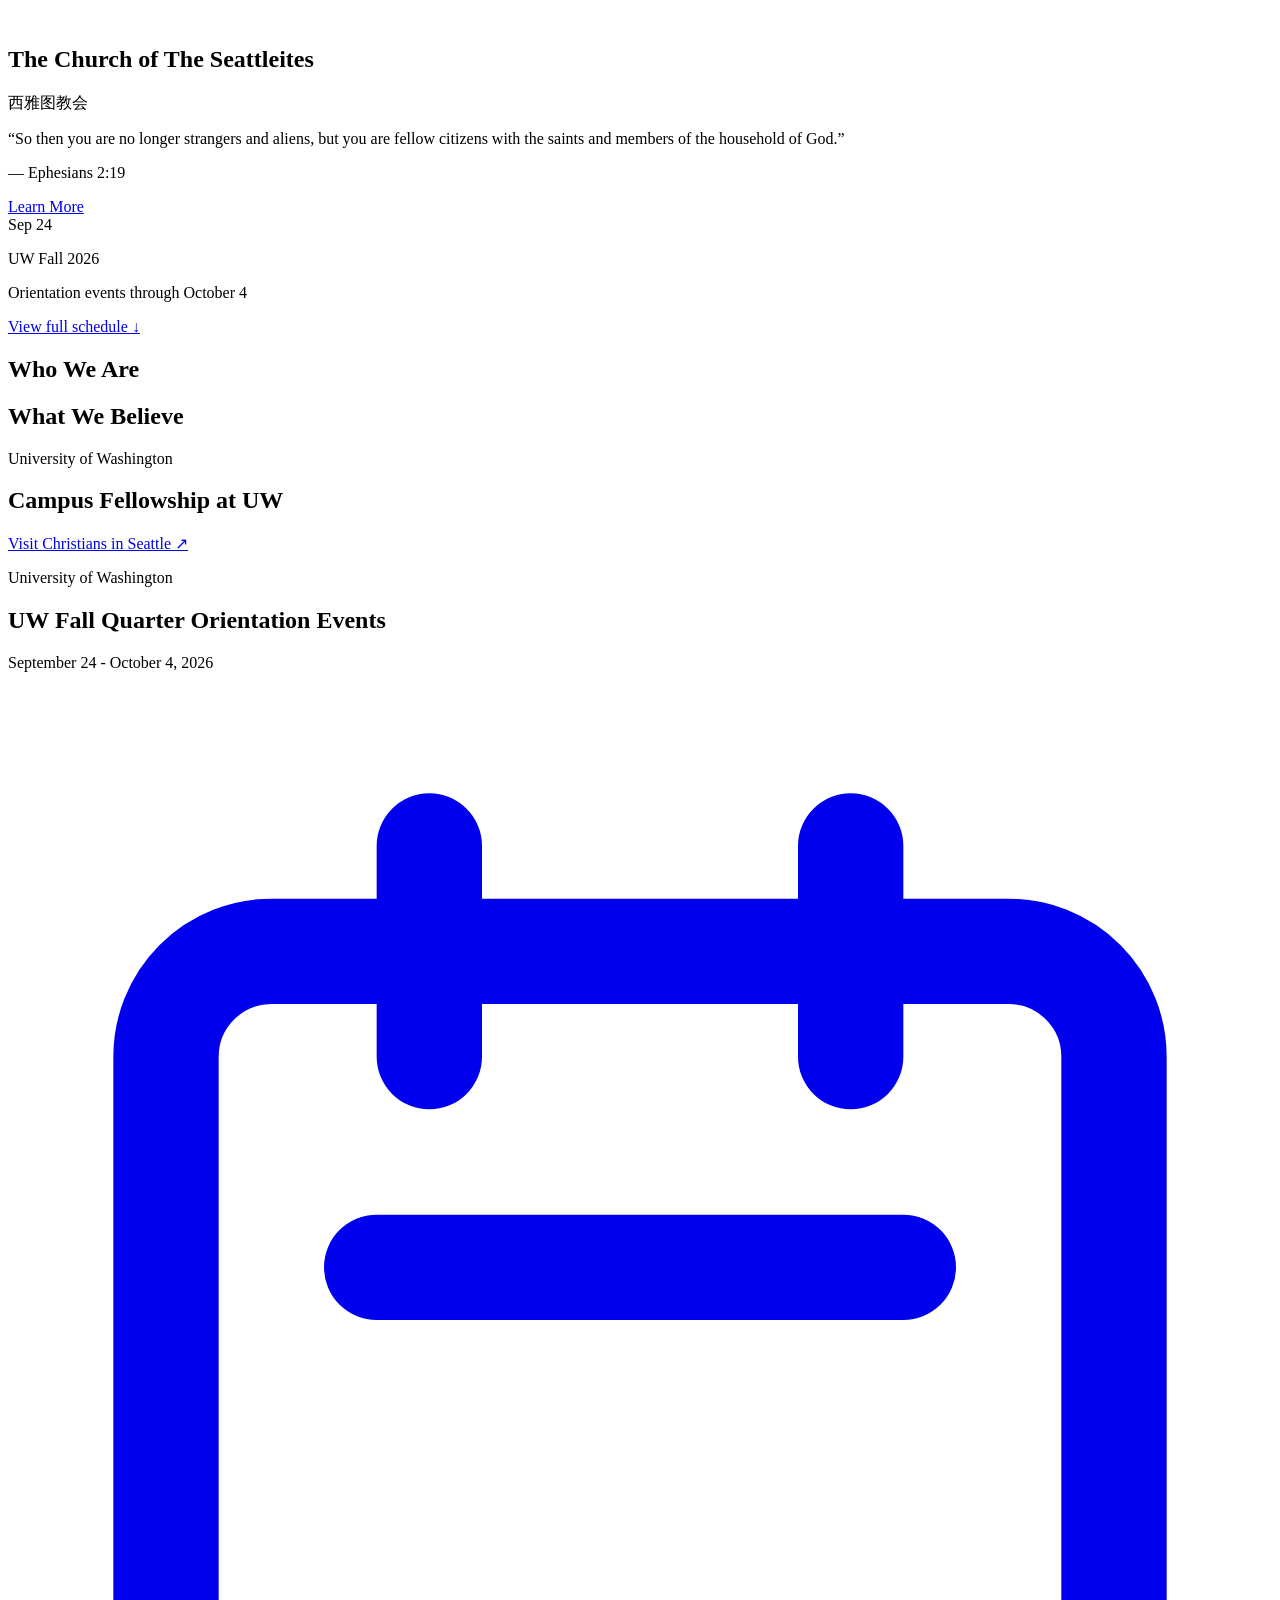
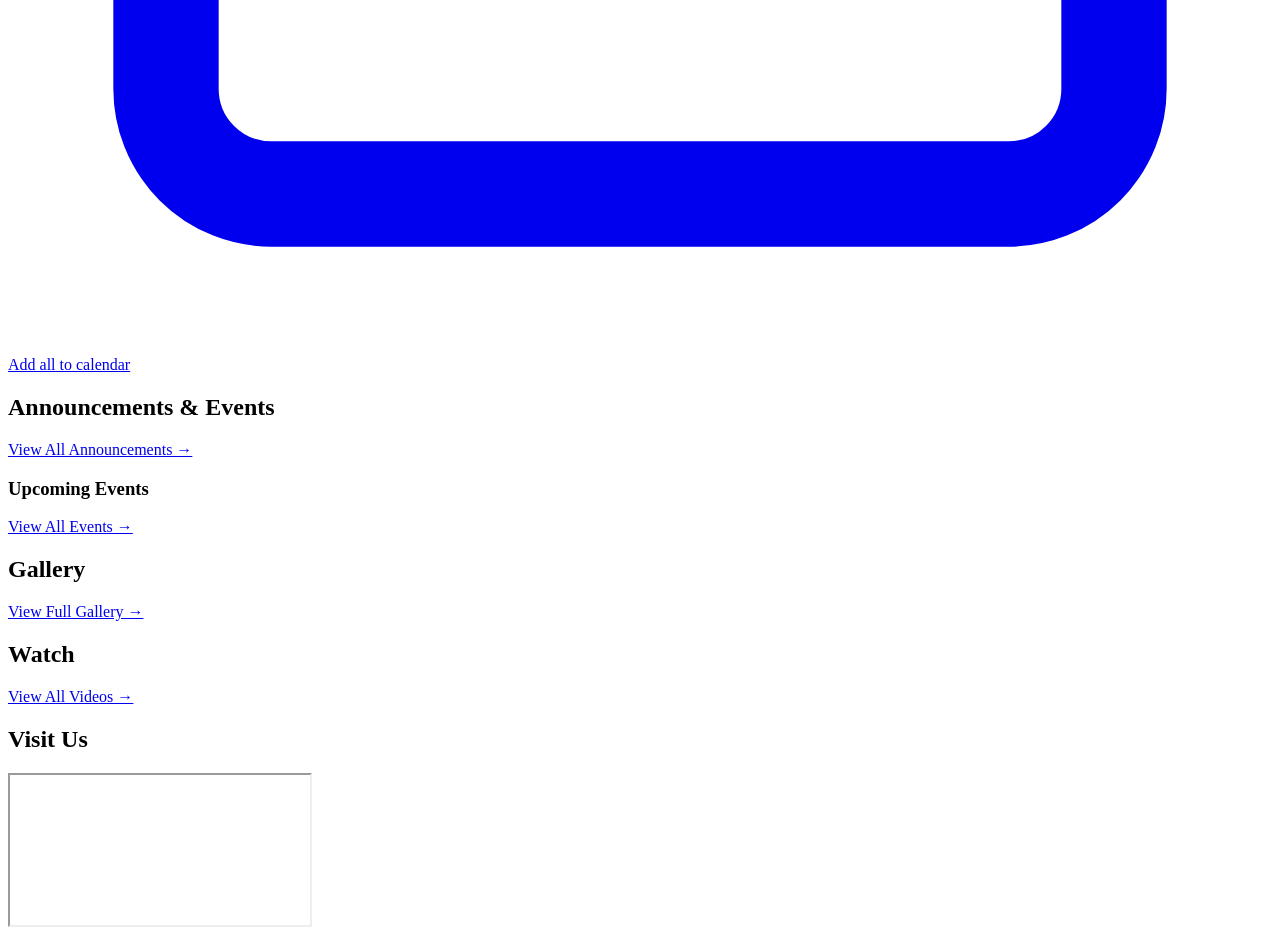
==== commit 2427e349: "Update homepage, About, and UW schedule" ====
--- a/tcots-website/index.html
+++ b/tcots-website/index.html
@@ -33,7 +33,7 @@
     <!-- ===================================================================
          SECTION 1: HERO BANNER
          =================================================================== -->
-    <section id="hero" class="relative h-screen flex items-center justify-center overflow-hidden">
+    <section id="hero" class="relative min-h-[640px] h-[78vh] max-h-[760px] flex items-center justify-center overflow-hidden">
       <!-- Background image (place your photo at images/hero.jpg) -->
       <div class="absolute inset-0">
         <img src="images/hero.jpg" alt="" class="w-full h-full object-cover" />
@@ -43,7 +43,7 @@
       <!-- Dark overlay for text readability -->
       <div class="absolute inset-0 bg-black/50"></div>
 
-      <div class="relative z-10 text-center px-6 max-w-3xl mx-auto">
+      <div class="relative z-10 text-center px-6 pb-32 sm:pb-24 max-w-3xl mx-auto">
         <h1 class="text-4xl sm:text-5xl md:text-6xl font-bold text-white leading-tight mb-2 tracking-tight">
           The Church of The Seattleites
         </h1>
@@ -60,11 +60,25 @@
         </a>
       </div>
 
-      <!-- Subtle scroll indicator -->
-      <div class="absolute bottom-8 left-1/2 -translate-x-1/2 z-10 animate-bounce">
-        <svg class="w-6 h-6 text-white/60" fill="none" stroke="currentColor" viewBox="0 0 24 24">
-          <path stroke-linecap="round" stroke-linejoin="round" stroke-width="2" d="M19 14l-7 7m0 0l-7-7m7 7V3"/>
-        </svg>
+      <!-- First-screen orientation announcement -->
+      <div class="absolute inset-x-0 bottom-0 z-20 bg-[#143f3a] border-t border-white/20">
+        <div class="max-w-7xl mx-auto px-4 sm:px-6 lg:px-8 py-5 flex flex-col sm:flex-row sm:items-center sm:justify-between gap-4">
+          <div class="flex items-center gap-4 sm:gap-6 min-w-0">
+            <div class="shrink-0 bg-[#f2c14e] text-[#143f3a] px-3 py-2 rounded-md text-center leading-none">
+              <span class="block text-xs font-bold uppercase">Sep</span>
+              <span class="block text-2xl font-black mt-1">24</span>
+            </div>
+            <div class="min-w-0">
+              <p id="orientation-teaser-label" class="text-xs font-bold uppercase text-[#f2c14e]">UW Fall 2026</p>
+              <p id="orientation-teaser-title" class="text-lg sm:text-xl font-bold text-white leading-tight mt-1">Orientation events through October 4</p>
+            </div>
+          </div>
+          <a id="orientation-teaser-link" href="#uw-orientation"
+             class="inline-flex items-center justify-center gap-2 bg-white text-[#143f3a] hover:bg-[#f2c14e] px-5 py-3 rounded-md font-bold transition-colors focus:outline-none focus:ring-2 focus:ring-[#f2c14e] focus:ring-offset-2 focus:ring-offset-[#143f3a] whitespace-nowrap">
+            View full schedule
+            <span aria-hidden="true">&#8595;</span>
+          </a>
+        </div>
       </div>
     </section>
 
@@ -95,6 +109,48 @@
           </div>
 
         </div>
+      </div>
+    </section>
+
+    <!-- UW Student Community -->
+    <section class="py-14 bg-[#eaf5fa]">
+      <div class="max-w-7xl mx-auto px-4 sm:px-6 lg:px-8 flex flex-col md:flex-row md:items-center md:justify-between gap-7">
+        <div class="max-w-3xl">
+          <p class="text-sm font-semibold uppercase tracking-widest text-[#3d7a9a] mb-2">University of Washington</p>
+          <h2 id="heading-uw-students" class="text-3xl font-bold text-[#4d9cc4] mb-3">Campus Fellowship at UW</h2>
+          <p id="uw-student-description" class="text-gray-700 leading-relaxed"></p>
+        </div>
+        <a id="uw-student-link"
+           href="https://christiansinseattle.org"
+           target="_blank"
+           rel="noopener noreferrer"
+           class="inline-flex items-center justify-center gap-2 bg-[#4d9cc4] hover:bg-[#3d7a9a] text-white px-6 py-3 rounded-md font-semibold transition-colors whitespace-nowrap focus:outline-none focus:ring-2 focus:ring-[#4d9cc4] focus:ring-offset-2">
+          Visit Christians in Seattle
+          <span aria-hidden="true">&#8599;</span>
+        </a>
+      </div>
+    </section>
+
+    <!-- UW Fall Quarter Orientation Schedule -->
+    <section id="uw-orientation" class="py-20 bg-[#143f3a] text-white scroll-mt-16">
+      <div class="max-w-7xl mx-auto px-4 sm:px-6 lg:px-8">
+        <div class="flex flex-col md:flex-row md:items-end md:justify-between gap-6 mb-12">
+          <div>
+            <p class="text-sm font-bold uppercase text-[#f2c14e] mb-3">University of Washington</p>
+            <h2 id="heading-orientation" class="text-3xl sm:text-4xl font-bold text-white">UW Fall Quarter Orientation Events</h2>
+            <p id="orientation-dates" class="text-lg sm:text-xl font-semibold text-white/80 mt-3">September 24 - October 4, 2026</p>
+          </div>
+          <a id="orientation-calendar-link"
+             href="calendar/fall-2026-orientation.ics"
+             download
+             class="inline-flex items-center justify-center gap-2 bg-[#f2c14e] text-[#143f3a] hover:bg-white px-5 py-3 rounded-md font-bold transition-colors focus:outline-none focus:ring-2 focus:ring-[#f2c14e] focus:ring-offset-2 focus:ring-offset-[#143f3a]">
+            <svg aria-hidden="true" class="w-5 h-5" fill="none" stroke="currentColor" viewBox="0 0 24 24">
+              <path stroke-linecap="round" stroke-linejoin="round" stroke-width="2" d="M8 7V3m8 4V3m-9 8h10M5 21h14a2 2 0 002-2V7a2 2 0 00-2-2H5a2 2 0 00-2 2v12a2 2 0 002 2z"/>
+            </svg>
+            <span id="orientation-calendar-label">Add all to calendar</span>
+          </a>
+        </div>
+        <div id="orientation-schedule" class="grid grid-cols-1 md:grid-cols-2 gap-x-14 gap-y-8"></div>
       </div>
     </section>
 
@@ -230,7 +286,15 @@
     import { events } from './data/events.js';
     import { gallery } from './data/gallery.js';
     import { videos } from './data/videos.js';
+    import { orientationSchedule } from './data/orientation-schedule.js';
+    import { renderOrientationSchedule } from './js/schedule.js';
     import { formatDate, createYouTubeEmbed, truncateText, t, localize, getLang } from './js/app.js';
+
+    const heroSection = document.getElementById('hero');
+    const orientationSection = document.getElementById('uw-orientation');
+    if (heroSection && orientationSection) {
+      heroSection.insertAdjacentElement('afterend', orientationSection);
+    }
 
     // i18n: Update static headings
     document.addEventListener('DOMContentLoaded', () => {
@@ -254,7 +318,25 @@
       document.getElementById('heading-watch')?.replaceChildren(document.createTextNode(t('home.latestVideo')));
       document.getElementById('link-all-videos')?.replaceChildren(document.createTextNode(t('home.viewAllVideos') + ' →'));
       document.getElementById('heading-visit')?.replaceChildren(document.createTextNode(t('home.visitUs')));
+      document.getElementById('heading-uw-students')?.replaceChildren(document.createTextNode(t('home.uwStudentsTitle')));
+      document.getElementById('uw-student-link')?.replaceChildren(document.createTextNode(t('home.visitStudentGroup') + ' \u2197'));
+      document.getElementById('heading-orientation')?.replaceChildren(document.createTextNode(t('home.orientationSchedule')));
+      document.getElementById('orientation-dates')?.replaceChildren(document.createTextNode(t('home.orientationDates')));
+      document.getElementById('orientation-calendar-label')?.replaceChildren(document.createTextNode(t('home.addAllCalendar')));
+      document.getElementById('orientation-teaser-label')?.replaceChildren(document.createTextNode(t('home.orientationTeaserLabel')));
+      document.getElementById('orientation-teaser-title')?.replaceChildren(document.createTextNode(t('home.orientationTeaserTitle')));
+      document.getElementById('orientation-teaser-link')?.replaceChildren(
+        document.createTextNode(t('home.orientationViewSchedule') + ' \u2193')
+      );
     });
+
+    const studentDescription = document.getElementById('uw-student-description');
+    if (studentDescription) studentDescription.textContent = siteData.studentGroup.description;
+
+    const studentLink = document.getElementById('uw-student-link');
+    if (studentLink) studentLink.href = siteData.studentGroup.url;
+
+    renderOrientationSchedule(document.getElementById('orientation-schedule'), orientationSchedule);
 
     // -----------------------------------------------------------------
     // SECTION 2: Who We Are / What We Believe
